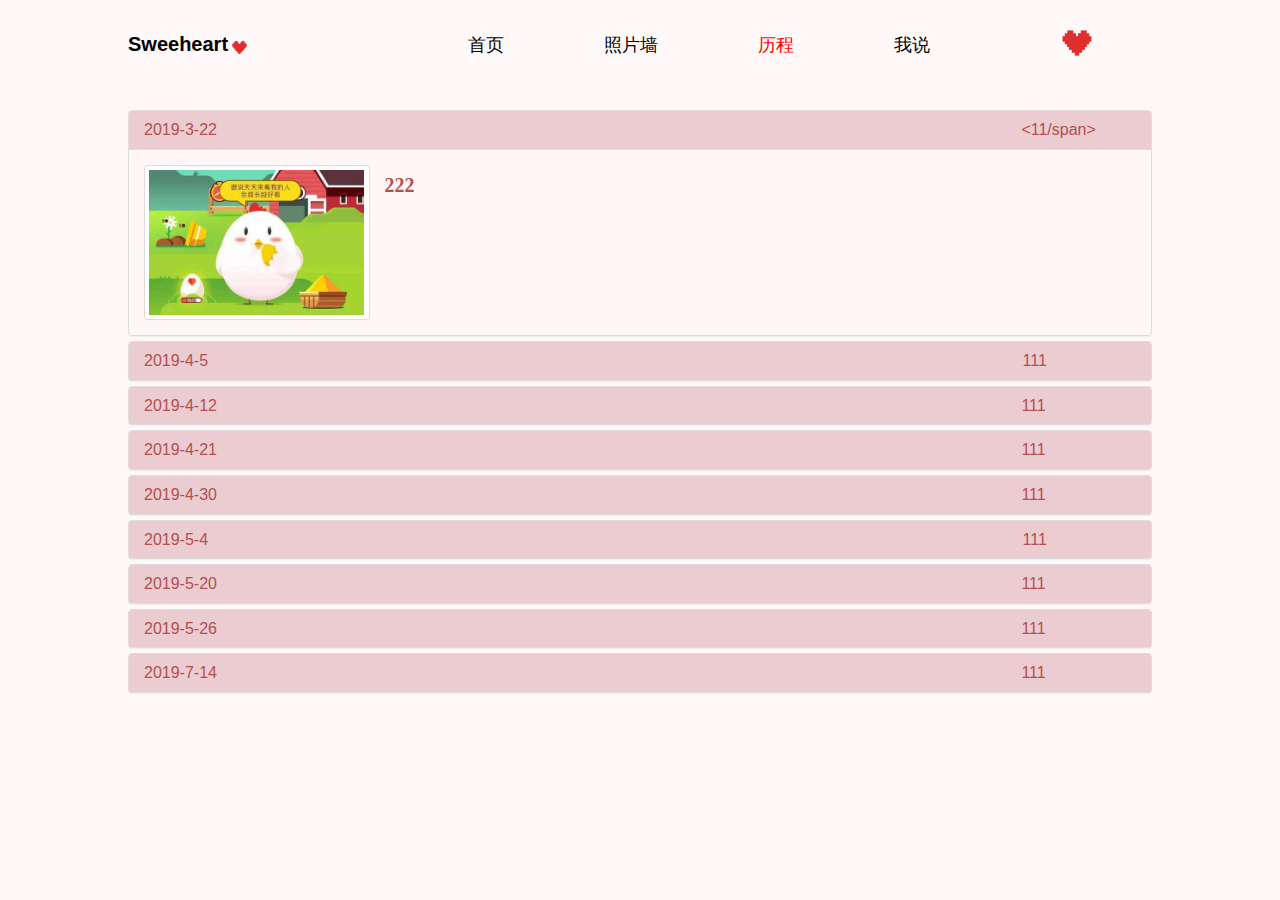
==== course.html @ c0e70c2b "resorce" ====
<!DOCTYPE html>
<html>
	<head>
		<meta charset="utf-8">
		<meta http-equiv="X-UA-Compatible" content="IE=edge">
		<meta name="viewport" content="width=device-width, initial-scale=1">
		<title>历程小屋</title>
		<link rel="icon" href="img/爱心.png" type="image/x-icon"/>
		<link href="css/bootstrap.min.css" rel="stylesheet">
		<script src="js/jquery-3.3.1.min.js"></script>
		<script src="js/bootstrap.min.js"></script>
		<script src="js/shubiaoaixin.js"></script>
		<link href="css/header.css" rel="stylesheet">
	</head>
	<style type="text/css">
		.thumbnail{
			margin-bottom: 0px;
		}
		.words{
			font-size: 20px;
			font-weight: 600;
			font-family: "宋体";
			color: #b44f4f;
			line-height:40px;
			max-width: 1150px;
		}
		.panel-default{
			width: 80%;
			margin: 0 auto;
		}
		.panel-body {
			background: #ffdada36;
			}
		.panel-default>.panel-heading {
			color: #b44f4f;
			background-color: #ebccd1;
			border-color: #ebccd1;
		}
	</style>
	<body>
			<div class="header">
			<a href="index.html"><div class="logo">
				<span style="font-size: 20px;font-weight: 550;">Sweeheart</span>
				<img src="img/爱心.png" width="15px">
			</div></a>
			<div class="header_right">
				<ul>
					<a href="index.html"><li>首页</li></a>
					<a href="photo.html"><li>照片墙</li></a>
					<a href="course.html"><li  style="color: red">历程</li></a>
					<a href="myheart.html"><li>我说</li></a>
				</ul>
			</div>
			<div style="float: right;margin-top:18px;margin-right: 60px;"><a href="js.html"><img src="img/爱心.png" width="30px"></div></a>
		</div>	
			<div class="panel-group" id="accordion" role="tablist" aria-multiselectable="true">
				  <div class="panel panel-default">
					<div class="panel-heading" role="tab" id="headingOne">
					  <h4 class="panel-title">
						<span role="button" data-toggle="collapse" data-parent="#accordion" href="#collapseOne" aria-expanded="true" aria-controls="collapseOne">
						  2019-3-22 <span style="margin-left: 800px;"><11/span>
						</span>
					  </h4>
					</div>
					<div id="collapseOne" class="panel-collapse collapse in" role="tabpanel" aria-labelledby="headingOne">
					  <div class="panel-body">
						<div class="row">
							<div class="col-xs-6 col-md-3">
								<p class="thumbnail">
									<img src="img/蚂蚁庄园.jpg">
								</p>
						    </div>
							<div class="words">222</div>
						</div>
					  </div>
					</div>
				  </div>	
				  <div class="panel panel-default">
					<div class="panel-heading" role="tab" id="headingTwo">
					  <h4 class="panel-title">
						<span role="button" data-toggle="collapse" data-parent="#accordion" href="#collapseTwo" aria-expanded="true" aria-controls="collapseTwo">
						  2019-4-5 <span style="margin-left: 810px;">111</span>
						</span>
					  </h4>
					</div>
					<div id="collapseTwo" class="panel-collapse collapse" role="tabpanel" aria-labelledby="headingTwo">
						<div class="panel-body">
							<div class="row">
								<div class="col-xs-6 col-md-3">
									<p class="thumbnail">
										<img src="img/牵手.jpg">
									</p>
							    </div>
								<div class="words" style="margin-left:325px;">
									222
								</div>
							</div>
						</div>
					</div>
				</div>
				  <div class="panel panel-default">
				  		<div class="panel-heading" role="tab" id="headingThree">
				  		  <h4 class="panel-title">
				  			<span role="button" data-toggle="collapse" data-parent="#accordion" href="#collapseThree" aria-expanded="true" aria-controls="collapseThree">
				  			  2019-4-12 <span style="margin-left: 800px;">111</span>
				  			</span>
				  		  </h4>
				  		</div>
				  		<div id="collapseThree" class="panel-collapse collapse" role="tabpanel" aria-labelledby="headingThree">
				  			<div class="panel-body">
				  				<div class="row">
				  					<div class="col-xs-6 col-md-3">
										<p class="thumbnail">
				  							<img src="img/照片07.jpg">
											</p>
				  				    </div>
				  					<div class="words">
				  						22
				  					</div>
				  				</div>
				  			</div>
				  		</div>
				  </div>
				  <div class="panel panel-default">
				  		<div class="panel-heading" role="tab" id="headingFour">
				  		  <h4 class="panel-title">
				  			<span role="button" data-toggle="collapse" data-parent="#accordion" href="#collapseFour" aria-expanded="true" aria-controls="collapseFour">
				  			  2019-4-21 <span style="margin-left: 800px;">111</span>
				  			</span>
				  		  </h4>
				  		</div>
				  		<div id="collapseFour" class="panel-collapse collapse" role="tabpanel" aria-labelledby="headingFour  ">
				  			<div class="panel-body">
				  				<div class="row">
				  					<div class="col-xs-6 col-md-3">
										<p class="thumbnail">
				  							<img src="img/照片22.jpg">
											</p>
				  				    </div>
				  					<div class="words">
				  						222
				  					</div>
				  				</div>
				  			</div>
				  		</div>
				  </div>
				  <div class="panel panel-default">
				  		<div class="panel-heading" role="tab" id="headingFive">
				  		  <h4 class="panel-title">
				  			<span role="button" data-toggle="collapse" data-parent="#accordion" href="#collapseFive" aria-expanded="true" aria-controls="collapseFive">
				  			  2019-4-30 <span style="margin-left: 800px;">111</span>
				  			</span>
				  		  </h4>
				  		</div>
				  		<div id="collapseFive" class="panel-collapse collapse" role="tabpanel" aria-labelledby="headingFive">
				  			<div class="panel-body">
				  				<div class="row">
				  					<div class="col-xs-6 col-md-3">
										<p class="thumbnail">
				  							<img src="img/照片10.jpg">
											</p>
				  				    </div>
				  					<div class="words">
				  						222
				  					</div>
				  				</div>
				  			</div>
				  		</div>
				  </div>
				  <div class="panel panel-default">
				  		<div class="panel-heading" role="tab" id="headingSix">
				  		  <h4 class="panel-title">
				  			<span role="button" data-toggle="collapse" data-parent="#accordion" href="#collapseSix" aria-expanded="true" aria-controls="collapseSix">
				  			  2019-5-4 <span style="margin-left: 810px;">111</span>
				  			</span>
				  		  </h4>
				  		</div>
				  		<div id="collapseSix" class="panel-collapse collapse" role="tabpanel" aria-labelledby="headingSix">
				  			<div class="panel-body">
				  				<div class="row">
				  					<div class="col-xs-6 col-md-3">
										<p class="thumbnail">
				  							<img src="img/照片31.jpg">
											</p>
				  				    </div>
				  					<div class="words">
				  						222
				  					</div>
				  				</div>
				  			</div>
				  		</div>
				  </div>
				  <div class="panel panel-default">
				  		<div class="panel-heading" role="tab" id="headingSeven">
				  		  <h4 class="panel-title">
				  			<span role="button" data-toggle="collapse" data-parent="#accordion" href="#collapseSeven" aria-expanded="true" aria-controls="collapseSeven">
				  			  2019-5-20 <span style="margin-left: 800px;">111</span>
				  			</span>
				  		  </h4>
				  		</div>
				  		<div id="collapseSeven" class="panel-collapse collapse" role="tabpanel" aria-labelledby="headingSeven">
				  			<div class="panel-body">
				  				<div class="row">
				  					<div class="col-xs-6 col-md-3">
										<p class="thumbnail">
				  							<img src="img/照片39.jpg">
											</p>
				  				    </div>
				  					<div class="words">
				  						222
				  					</div>
				  				</div>
				  			</div>
				  		</div>
				  </div>
				  <div class="panel panel-default">
					<div class="panel-heading" role="tab" id="headingEight">
					  <h4 class="panel-title">
						<span role="button" data-toggle="collapse" data-parent="#accordion" href="#collapseEight" aria-expanded="true" aria-controls="collapseEight">
						  2019-5-26 <span style="margin-left: 800px;">111</span>
						</span>
					  </h4>
					</div>
					<div id="collapseEight" class="panel-collapse collapse" role="tabpanel" aria-labelledby="headingEight">
						<div class="panel-body">
							<div class="row">
								<div class="col-xs-6 col-md-3">
									<p class="thumbnail">
										<img src="img/照片43.jpg">
										</p>
							    </div>
								<div class="words">
								222
								</div>
							</div>
						</div>
					</div>
			</div>
				  <div class="panel panel-default">
				  		<div class="panel-heading" role="tab" id="headingNinth">
				  		  <h4 class="panel-title">
				  			<span role="button" data-toggle="collapse" data-parent="#accordion" href="#collapseNinth" aria-expanded="true" aria-controls="collapseNinth">
				  			  2019-7-14 <span style="margin-left: 800px;">111</span>
				  			</span>
				  		  </h4>
				  		</div>
				  		<div id="collapseNinth" class="panel-collapse collapse" role="tabpanel" aria-labelledby="headingNinth">
				  			<div class="panel-body">
				  				<div class="row">
				  					<div class="col-xs-6 col-md-3">
										<p class="thumbnail">
				  							<img src="img/照片81.jpg">
											</p>
				  				    </div>
				  					<div class="words">
				  					222
				  					</div>
				  				</div>
				  			</div>
				  		</div>
				  </div>
			</div>
	</body>
</html>
---- css/header.css ----
body{
			margin: 0;
			padding: 0; 
			cursor:url('../img/aixin.ico'),auto;
			background:#ffe0e038;
		}
		.header{
			width: 80%;
			height: 100px;
			margin: 0 auto;
		}
		.header .logo{
			float: left;
			margin-top: 20px;
		}
		.header_right{
			margin-left: 200px;
		}
		.header_right ul li{
			float: left;
			list-style-type:none;
			font-size: 18px;
			font-family:"黑体";
			margin-left: 100px;
			margin-top: 23px;
		}
		a{
			color: black;
		}
		a:hover{
			text-decoration: none;
			color: chocolate;
		}
		.header_right a:hover{
			color: chocolate;
		}
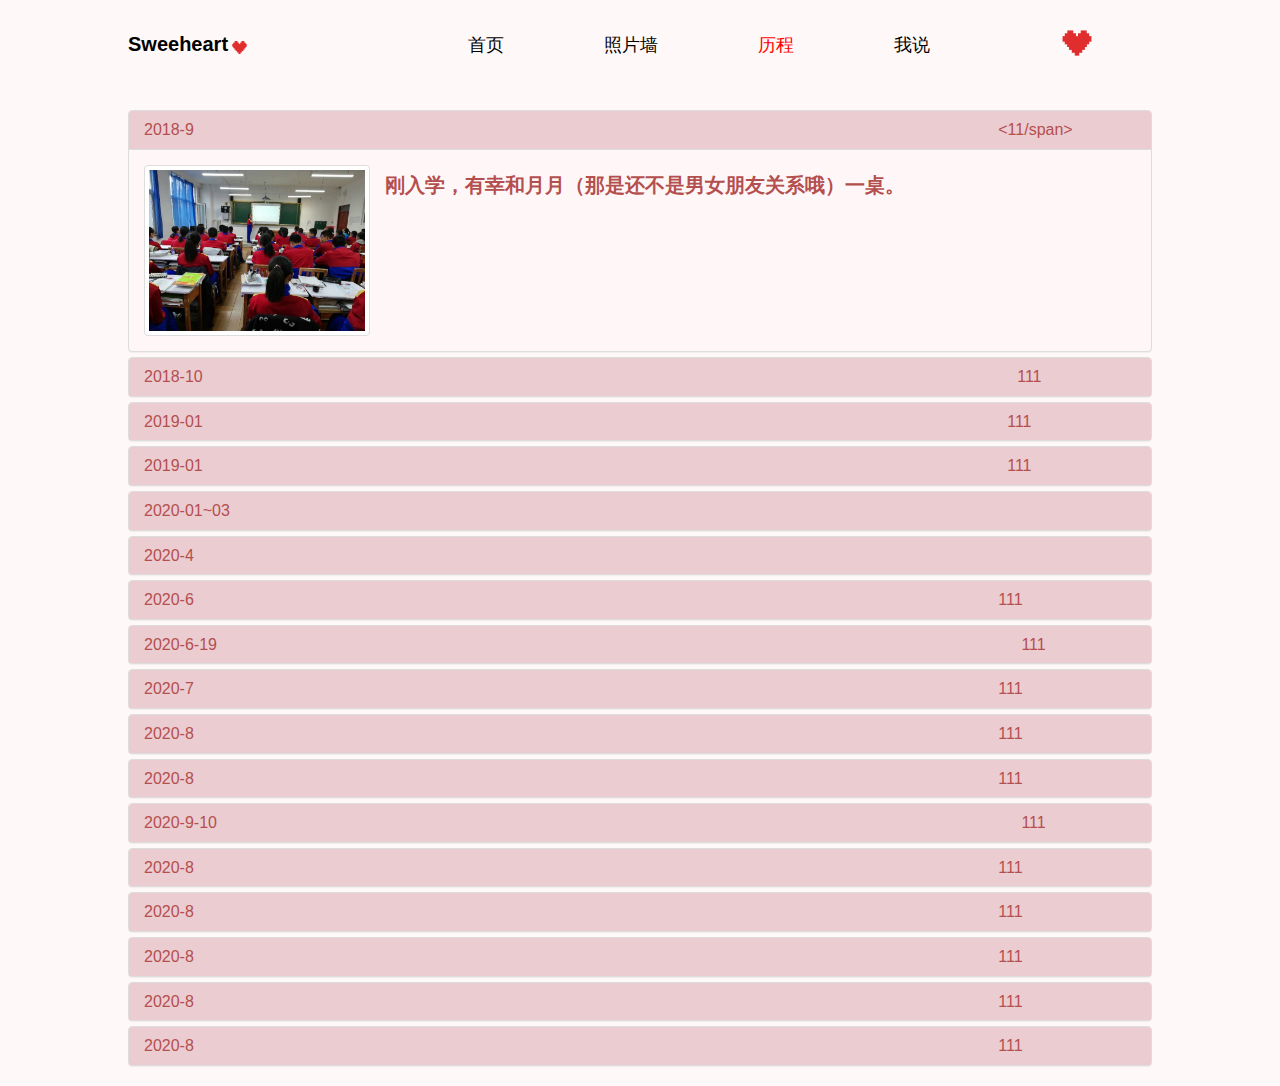
==== commit da9650be: "update" ====
--- a/course.html
+++ b/course.html
@@ -58,7 +58,7 @@
 					<div class="panel-heading" role="tab" id="headingOne">
 					  <h4 class="panel-title">
 						<span role="button" data-toggle="collapse" data-parent="#accordion" href="#collapseOne" aria-expanded="true" aria-controls="collapseOne">
-						  2019-3-22 <span style="margin-left: 800px;"><11/span>
+						  2018-9 <span style="margin-left: 800px;"><11/span>
 						</span>
 					  </h4>
 					</div>
@@ -67,10 +67,10 @@
 						<div class="row">
 							<div class="col-xs-6 col-md-3">
 								<p class="thumbnail">
-									<img src="img/蚂蚁庄园.jpg">
+									<img src="img/高一一桌1.jpg">
 								</p>
 						    </div>
-							<div class="words">222</div>
+							<div class="words">刚入学，有幸和月月（那是还不是男女朋友关系哦）一桌。</div>
 						</div>
 					  </div>
 					</div>
@@ -79,7 +79,7 @@
 					<div class="panel-heading" role="tab" id="headingTwo">
 					  <h4 class="panel-title">
 						<span role="button" data-toggle="collapse" data-parent="#accordion" href="#collapseTwo" aria-expanded="true" aria-controls="collapseTwo">
-						  2019-4-5 <span style="margin-left: 810px;">111</span>
+						  2018-10 <span style="margin-left: 810px;">111</span>
 						</span>
 					  </h4>
 					</div>
@@ -88,11 +88,11 @@
 							<div class="row">
 								<div class="col-xs-6 col-md-3">
 									<p class="thumbnail">
-										<img src="img/牵手.jpg">
+										<img src="img/高一一桌2.jpg">
 									</p>
 							    </div>
 								<div class="words" style="margin-left:325px;">
-									222
+									那时候我们还是一个大组，每天上课都会回头讨论问题，嘿嘿，真的很strange呢，那个时候一点都没有歪心思的。
 								</div>
 							</div>
 						</div>
@@ -102,7 +102,7 @@
 				  		<div class="panel-heading" role="tab" id="headingThree">
 				  		  <h4 class="panel-title">
 				  			<span role="button" data-toggle="collapse" data-parent="#accordion" href="#collapseThree" aria-expanded="true" aria-controls="collapseThree">
-				  			  2019-4-12 <span style="margin-left: 800px;">111</span>
+				  			  2019-01 <span style="margin-left: 800px;">111</span>
 				  			</span>
 				  		  </h4>
 				  		</div>
@@ -111,11 +111,11 @@
 				  				<div class="row">
 				  					<div class="col-xs-6 col-md-3">
 										<p class="thumbnail">
-				  							<img src="img/照片07.jpg">
+				  							<img src="img/联欢晚会1.jpg">
 											</p>
 				  				    </div>
 				  					<div class="words">
-				  						22
+				  						马上就到高二了，高中的第一次联欢晚会呢。
 				  					</div>
 				  				</div>
 				  			</div>
@@ -125,7 +125,7 @@
 				  		<div class="panel-heading" role="tab" id="headingFour">
 				  		  <h4 class="panel-title">
 				  			<span role="button" data-toggle="collapse" data-parent="#accordion" href="#collapseFour" aria-expanded="true" aria-controls="collapseFour">
-				  			  2019-4-21 <span style="margin-left: 800px;">111</span>
+				  			  2019-01 <span style="margin-left: 800px;">111</span>
 				  			</span>
 				  		  </h4>
 				  		</div>
@@ -134,11 +134,11 @@
 				  				<div class="row">
 				  					<div class="col-xs-6 col-md-3">
 										<p class="thumbnail">
-				  							<img src="img/照片22.jpg">
+				  							<img src="img/第一次合作出课本剧.jpg">
 											</p>
 				  				    </div>
 				  					<div class="words">
-				  						222
+				  						第一次和月月合作出课本剧，李鸿章赴日马关，春帆楼谈判，我在剧中饰演月（饰伊藤博文）的助手（陆奥宗光），竟然被说是像汉奸，哼，不开心（但是，和月月一起表演，还是很开心的嘛）
 				  					</div>
 				  				</div>
 				  			</div>
@@ -148,117 +148,325 @@
 				  		<div class="panel-heading" role="tab" id="headingFive">
 				  		  <h4 class="panel-title">
 				  			<span role="button" data-toggle="collapse" data-parent="#accordion" href="#collapseFive" aria-expanded="true" aria-controls="collapseFive">
-				  			  2019-4-30 <span style="margin-left: 800px;">111</span>
+				  			  2020-01~03 <span style="margin-left: 800px;"></span>
 				  			</span>
 				  		  </h4>
 				  		</div>
 				  		<div id="collapseFive" class="panel-collapse collapse" role="tabpanel" aria-labelledby="headingFive">
+				  			<div class="panel-body">
+				  				<div class="row">
+				  					
+				  					<div class="words">
+										Tj1——noip结束，成绩出炉（烂死）一度想过颓废放弃<br>Moon——疫情来临，无法集训，在家生活压抑，以及，同学，等等<br>Tj1——偶然的机会，和月月开玩笑,不知道月月对我有没有感觉呢。（春心萌动ing）<br>Moon——不知道在想什么，很烦他，并不想做他的npy，对他没有感觉<br>Tj1——当时还是及其不正经，每晚会和月月聊到很晚，也知道月月，其实并不开心，尽量每天哄哄月月<br>Moon——生活无趣，没什么希望了吧<br>Tj1——她，为啥对我一点都不感冒呢<br>——是我哪里做的不好么，emmmm，会每天更对她温柔哒。<br>——哎，网课自己，为什么，学的这么烂什么都学不会，好烦好烦，月月总不理我嘛
+				  					</div>
+				  				</div>
+				  			</div>
+				  		</div>
+				  </div>
+				  <div class="panel panel-default">
+				  		<div class="panel-heading" role="tab" id="headingSix">
+				  		  <h4 class="panel-title">
+				  			<span role="button" data-toggle="collapse" data-parent="#accordion" href="#collapseSix" aria-expanded="true" aria-controls="collapseSix">
+				  			  2020-4 <span style="margin-left: 810px;"></span>
+				  			</span>
+				  		  </h4>
+				  		</div>
+				  		<div id="collapseSix" class="panel-collapse collapse" role="tabpanel" aria-labelledby="headingSix">
+				  			<div class="panel-body">
+				  				<div class="row">
+				  					
+				  					<div class="words">
+				  						哎。突然意识到，原来，我，真的并不是月月的npy诶，也没，正式确定过关系吧，也是，那，以后，还是不打扰了。我就，安静的，在她旁边保护她吧。
+				  					</div>
+				  				</div>
+				  			</div>
+				  		</div>
+				  </div>
+				  <div class="panel panel-default">
+				  		<div class="panel-heading" role="tab" id="headingSeven">
+				  		  <h4 class="panel-title">
+				  			<span role="button" data-toggle="collapse" data-parent="#accordion" href="#collapseSeven" aria-expanded="true" aria-controls="collapseSeven">
+				  			  2020-6 <span style="margin-left: 800px;">111</span>
+				  			</span>
+				  		  </h4>
+				  		</div>
+				  		<div id="collapseSeven" class="panel-collapse collapse" role="tabpanel" aria-labelledby="headingSeven">
+				  			<div class="panel-body">
+				  				<div class="row">
+				  					
+				  					<div class="words">
+				  						大概，一起，出去过一次吧，这个时候，并不是很愉快，（因为我zz行为，惹月月不开心了），第一次，和月月出去玩，虽然，只是去高考考场旁边溜达，去公园找月月，然后月月捂得严严实实，我还是认出来啦，在杏林湖桥上。下雨啦，去月的楼道里躲雨（又惹月不开心了），没有伞，月月非常贴心，下楼送伞（然而，我，又zz的打了车，但是月月想走回家）
+				  					</div>
+				  				</div>
+				  			</div>
+				  		</div>
+				  </div>
+				  <div class="panel panel-default">
+					<div class="panel-heading" role="tab" id="headingEight">
+					  <h4 class="panel-title">
+						<span role="button" data-toggle="collapse" data-parent="#accordion" href="#collapseEight" aria-expanded="true" aria-controls="collapseEight">
+						  2020-6-19 <span style="margin-left: 800px;">111</span>
+						</span>
+					  </h4>
+					</div>
+					<div id="collapseEight" class="panel-collapse collapse" role="tabpanel" aria-labelledby="headingEight">
+						<div class="panel-body">
+							<div class="row">
+								<div class="col-xs-6 col-md-3">
+									<p class="thumbnail">
+										<img src="img/我的省选.jpg">
+										</p>
+							    </div>
+								<div class="words">
+								哎，省选果然是白给了，一周的集训太快就过去，还没来得及学自己没学会的知识点，网络流（最大流，费用流，上下界，有无汇源），KD—tree，自动机，各种数据结构和算法.etc
+								我，回去之后，确实很伤心，但是，不知道，大概是为了哄我吧，月应该，是在这个时候答应做我女朋友的吧，记得，有一天自习，聊了很久，4个多小时的交流，我知道月想要什么，我会给，一定。所以，并不知道，月月是否是真的，决定，把自己的一生交给我（我，以后只会爱月一个人了，请放心），还是，怕我太伤心么。
+								</div>
+							</div>
+						</div>
+					</div>
+			</div>
+				  <div class="panel panel-default">
+				  		<div class="panel-heading" role="tab" id="headingNinth">
+				  		  <h4 class="panel-title">
+				  			<span role="button" data-toggle="collapse" data-parent="#accordion" href="#collapseNinth" aria-expanded="true" aria-controls="collapseNinth">
+				  			  2020-7 <span style="margin-left: 800px;">111</span>
+				  			</span>
+				  		  </h4>
+				  		</div>
+				  		<div id="collapseNinth" class="panel-collapse collapse" role="tabpanel" aria-labelledby="headingNinth">
 				  			<div class="panel-body">
 				  				<div class="row">
 				  					<div class="col-xs-6 col-md-3">
 										<p class="thumbnail">
-				  							<img src="img/照片10.jpg">
+				  							<img src="img/生物竞赛.jpg">
 											</p>
 				  				    </div>
 				  					<div class="words">
-				  						222
-				  					</div>
-				  				</div>
-				  			</div>
-				  		</div>
-				  </div>
-				  <div class="panel panel-default">
-				  		<div class="panel-heading" role="tab" id="headingSix">
-				  		  <h4 class="panel-title">
-				  			<span role="button" data-toggle="collapse" data-parent="#accordion" href="#collapseSix" aria-expanded="true" aria-controls="collapseSix">
-				  			  2019-5-4 <span style="margin-left: 810px;">111</span>
-				  			</span>
-				  		  </h4>
-				  		</div>
-				  		<div id="collapseSix" class="panel-collapse collapse" role="tabpanel" aria-labelledby="headingSix">
-				  			<div class="panel-body">
-				  				<div class="row">
-				  					<div class="col-xs-6 col-md-3">
-										<p class="thumbnail">
-				  							<img src="img/照片31.jpg">
-											</p>
-				  				    </div>
-				  					<div class="words">
-				  						222
-				  					</div>
-				  				</div>
-				  			</div>
-				  		</div>
-				  </div>
-				  <div class="panel panel-default">
-				  		<div class="panel-heading" role="tab" id="headingSeven">
-				  		  <h4 class="panel-title">
-				  			<span role="button" data-toggle="collapse" data-parent="#accordion" href="#collapseSeven" aria-expanded="true" aria-controls="collapseSeven">
-				  			  2019-5-20 <span style="margin-left: 800px;">111</span>
-				  			</span>
-				  		  </h4>
-				  		</div>
-				  		<div id="collapseSeven" class="panel-collapse collapse" role="tabpanel" aria-labelledby="headingSeven">
-				  			<div class="panel-body">
-				  				<div class="row">
-				  					<div class="col-xs-6 col-md-3">
-										<p class="thumbnail">
-				  							<img src="img/照片39.jpg">
-											</p>
-				  				    </div>
-				  					<div class="words">
-				  						222
-				  					</div>
-				  				</div>
-				  			</div>
-				  		</div>
-				  </div>
-				  <div class="panel panel-default">
-					<div class="panel-heading" role="tab" id="headingEight">
-					  <h4 class="panel-title">
-						<span role="button" data-toggle="collapse" data-parent="#accordion" href="#collapseEight" aria-expanded="true" aria-controls="collapseEight">
-						  2019-5-26 <span style="margin-left: 800px;">111</span>
-						</span>
-					  </h4>
-					</div>
-					<div id="collapseEight" class="panel-collapse collapse" role="tabpanel" aria-labelledby="headingEight">
-						<div class="panel-body">
-							<div class="row">
-								<div class="col-xs-6 col-md-3">
-									<p class="thumbnail">
-										<img src="img/照片43.jpg">
-										</p>
-							    </div>
-								<div class="words">
-								222
-								</div>
-							</div>
-						</div>
-					</div>
-			</div>
-				  <div class="panel panel-default">
-				  		<div class="panel-heading" role="tab" id="headingNinth">
-				  		  <h4 class="panel-title">
-				  			<span role="button" data-toggle="collapse" data-parent="#accordion" href="#collapseNinth" aria-expanded="true" aria-controls="collapseNinth">
-				  			  2019-7-14 <span style="margin-left: 800px;">111</span>
-				  			</span>
-				  		  </h4>
-				  		</div>
-				  		<div id="collapseNinth" class="panel-collapse collapse" role="tabpanel" aria-labelledby="headingNinth">
-				  			<div class="panel-body">
-				  				<div class="row">
-				  					<div class="col-xs-6 col-md-3">
-										<p class="thumbnail">
-				  							<img src="img/照片81.jpg">
-											</p>
-				  				    </div>
-				  					<div class="words">
-				  					222
-				  					</div>
-				  				</div>
-				  			</div>
-				  		</div>
-				  </div>
+				  					不知，是天意，还是我（们）的运气，生物竞赛非竞赛生名额只有两人，我们两个全部入选，开始了漫长又有趣的备战。每天都会抓紧写完作业，看完质心知识点小视频，汇报学习情况，做每年的模拟真题。期间，我还因为，有几天没看真题而有一天文化课全都翘课来补之前落下的真题（如期交付）
+									<br>
+									然后，关于订房间（我一直想开一个房间，但是月月不让），关于行动路线，关于做什么，都规划好啦。第一次和月月一起外出呢。
+				  					<br>
+									然后，一起去了车站，火车上一起看题，下车后分别了同行的lmz，只有我们两个人啦，连做公交都是幸福的，（防止新冠，不得不把座位消毒），下车之后，一起去看考点，（哼，途中，月月一直不脱外套。有啥的嘛，我是月的男人，看就看了呗（但是后来知道了reason),我想帮月月拿书包都被拒绝了，好心疼，后背都湿透了嘛，哼），回去的时候，开房间我把两个人的钱都付了，并没意识到这种zz行为，会对月月以后造成影响。
+									<br>
+									然后，一起学习到饭点，非常开心，出去觅食，最终，选定了道边的，煎饼果子烤冷面，惊人的发现月月食量竟然这么少，我又加了一碗炒饭，旁边的大爷看着我们，嘿嘿，真的很幸福呢，可以，和月月有一次旁边没有家长老师朋友等所有认识我们的人，可以，肆无忌惮的开玩笑说话交流，甚至打情骂俏（显然月并不想这么做），回去时，买了酸奶（但是事实证明纯属好多余，月吃完饭就不喝酸奶了，撑死我了），回去之后，开始一起学习，生化的部分，先看了光合磷酸化氧化磷酸化，弄懂了自己一直以来，都不会的三羧酸循环，看了及其优美的动态演示视频，然后，（很热很热很热啊啊，但是，不能脱衣服。对月月不尊重的），要到睡觉的时间了。
+									<br>
+									这，大概是我最大的错误吧。我，本来打算，和月月躺在床上说说话，然后，开玩笑说：我今晚留在这吧。等月月羞涩的拒绝（或者接受）我就出去，这一天，还是很好的。然而，门外有一个并不消停的zz，不停地敲每一个门，和另一个人视频通话很吵，我守在月的门前，堵了门，我会保护好月月的。
+									<br>
+									然而，我，并没有想，其实月月已经，对于我刚刚把月月按在床上的行为，很反感很生气，我还在那里。那个人终于走了。晚安。
+									<br>
+									第二天早，我，可能是对月昨天，的抗拒，有些不开心么，早上去开门的时候，在门后埋伏，打算抱抱月月，或者给个惊喜，但是，其实，月月应该很反感我这样子吧。
+									<br>
+									虽然记好了到场时间，但是，月月身份证忘记带了，我回去取，（打电话问可以翻书包的时候，故意叫了声媳妇，没有拒绝（或者没听见），有些开心），等取到身份证的时候，有些累，就，可能表现的，让月担心了，影响了月的状态，导致，生物竞赛没有发挥好。我自己在答题的时候，也很困有些题根本都没有答。哎，不知道月月原谅我没有。
+									<br>
+									出来之后，月真的很不开心，回去也没敢惹月月。然后，回去收拾东西，吃午饭，收拾的时候，我，有些，没控制住自己，随便找了个借口，把月月按在了床上，并且，不顾月的挣扎，对月做了羞羞的事情，（我以为，月会害羞一下，然后我就会表明我不会那么做的，结果，月，非常失望，我都能看见眼睛里没有了光，说既然已经发生了，就。。。）这，是我，自在一起以来，最大最大的错误，我，亲手伤害了我最爱的人，辜负了对我的信任，导致，很长时间，月都很伤心吧。
+									<br>
+									吃饭，但是很自责，吃不进去，月月也没吃多少，还在生我气吧，并没太累，只是对自己很失望。一直，到上车，我偷偷看见月月火车上，写下的话，那个月，要出来了么。
+									<br>
+									不知道，大概是我做错了吧。让月月非常不开心，回去都无精打采的，也，要开学了。没办法太自由。是我不好，没能让月月，期待的，美好的出游学习的2天过好。
+									</div>
+				  				</div>
+				  			</div>
+				  		</div>
+				  </div>
+				<div class="panel panel-default">
+					<div class="panel-heading" role="tab" id="headingTen">
+					  <h4 class="panel-title">
+						<span role="button" data-toggle="collapse" data-parent="#accordion" href="#collapseTen" aria-expanded="true" aria-controls="collapseTen">
+						  2020-8 <span style="margin-left: 800px;">111</span>
+						</span>
+					  </h4>
+					</div>
+					<div id="collapseTen" class="panel-collapse collapse" role="tabpanel" aria-labelledby="headingTen">
+						<div class="panel-body">
+							<div class="row">
+								<div class="col-xs-6 col-md-3">
+									<p class="thumbnail">
+										<img src="img/到新班1.jpg">
+										</p>
+							    </div>
+								<div class="words">
+								虽然，说是要按照成绩分班很烦人，但是，不得不考试考好，再加上我刚刚夏令营，并不是很有信心，结果还好。月也很棒的，我们，都进去了新成立的27班，当然，这也意味着，会有更多的烦心事发生了。
+								我会陪月一起。
+								</div>
+							</div>
+						</div>
+					</div>
+				</div>
+				
+				<div class="panel panel-default">
+					<div class="panel-heading" role="tab" id="headingEleven">
+					  <h4 class="panel-title">
+						<span role="button" data-toggle="collapse" data-parent="#accordion" href="#collapseEleven" aria-expanded="true" aria-controls="collapseEleven">
+						  2020-8 <span style="margin-left: 800px;">111</span>
+						</span>
+					  </h4>
+					</div>
+					<div id="collapseEleven" class="panel-collapse collapse" role="tabpanel" aria-labelledby="headingEleven">
+						<div class="panel-body">
+							<div class="row">
+								<div class="col-xs-6 col-md-3">
+									<p class="thumbnail">
+										<img src="img/集训.jpg">
+										</p>
+							    </div>
+								<div class="words">
+								终于，要开始为期20d的幸福+充实+愉快+充满挑战的集训啦，我主攻数学，月月数学化学都要学，我后来，数学平面几何复习完，每天都回去月的房间学化学，一开始平几的复习真的很慢，知识点都忘了，重新推导+做题很慢，大概一个上午能弄一个知识点吧，每个知识点都写了总结，一本平几竞赛手册come out了。每天晚上都和月一起做模拟题。但是都很难，可能需要交流好久才能解决。但是还是有不会的题，只能去问学长学姐了。接触化学，真的发现，好有趣，很微观的东西，描述的也很清晰。然后会一起做操，会一起接水，会被同伴误认为是情侣，觉得自己是灯泡而不舒服。
+								我们的思维大概都得到了质的飞跃，月也有很多时间可以学自己喜欢的化学。真的很幸福。
+								</div>
+							</div>
+						</div>
+					</div>
+				</div>
+				<div class="panel panel-default">
+					<div class="panel-heading" role="tab" id="headingTwelve">
+					  <h4 class="panel-title">
+						<span role="button" data-toggle="collapse" data-parent="#accordion" href="#collapseTwelve" aria-expanded="true" aria-controls="collapseTwelve">
+						  2020-9-10 <span style="margin-left: 800px;">111</span>
+						</span>
+					  </h4>
+					</div>
+					<div id="collapseTwelve" class="panel-collapse collapse" role="tabpanel" aria-labelledby="headingTwelve">
+						<div class="panel-body">
+							<div class="row">
+								<div class="col-xs-6 col-md-3">
+									<p class="thumbnail">
+										<img src="img/集训结束.jpg">
+										</p>
+							    </div>
+								<div class="words">
+								哎。美好的时光总是那么短暂，愉快充实。。。 的集训，终究，还是结束了啊。我们一起奋斗过，努力过。最终无论成绩如何，都不后悔，也，无论什么原因，成绩已经不重要了。
+								<br>
+								brief：去车站，第一个看到月月冲我挥手，如沐春风，我觉得，这一天，一定会很幸福，上车，虽然不是坐一起，但是灯泡发现了异常，委婉的和我换座位。虽然，车很快，但是，我的心很慢，享受和月月在一起的每一秒，真的很美，月复习着，我看着月。
+								<br>
+								下车后，tsl带我们坐公交，去酒店的时候，本来计划好订单人间，被lgh奇葩的理由弄泡汤了，没法一起学习了。哎，可惜可惜。去吃饭的时候，月并不想吃什么，我，也知道月大概晚上不会吃饭，匆匆吃完，回去买了酸奶。（好像，并没有和月月说过吧，我，手机没电，跑回去，还特意擦了头上的汗不让月月担心。）因为自己没穿外裤被别人禁止月月进来？这是什么奇葩理由，好吧。
+								<br>
+								第二天，一切大概是顺利吧，吃完饭去考点，自己体温过高，需要擦酒精。月感觉还好，并没有大考前的紧张，大概，不在乎成绩了吧。也很好的，已经，享受了过程了，结果就，不那么重要了。
+								<br>大概，考的不是很好么。感觉不是很开心的。那，暂且，好好复习数学啦。cza母亲带队去酒店，一路上找路花很多时间，月本来，可以自己定一个房间（后来也是），我本来也可以，但是lgh再次。去吃饭。吃的不是很开心，因为不得不听他们的想法， 我只想早点吃完回去学习，月也是吧，而且，根本不够吃，月月最后都没吃到好多好吃的。
+								</div>
+							</div>
+						</div>
+					</div>
+				</div>
+				<div class="panel panel-default">
+					<div class="panel-heading" role="tab" id="headingTen">
+					  <h4 class="panel-title">
+						<span role="button" data-toggle="collapse" data-parent="#accordion" href="#collapseTen" aria-expanded="true" aria-controls="collapseTen">
+						  2020-8 <span style="margin-left: 800px;">111</span>
+						</span>
+					  </h4>
+					</div>
+					<div id="collapseTen" class="panel-collapse collapse" role="tabpanel" aria-labelledby="headingTen">
+						<div class="panel-body">
+							<div class="row">
+								<div class="col-xs-6 col-md-3">
+									<p class="thumbnail">
+										<img src="img/到新班1.jpg">
+										</p>
+							    </div>
+								<div class="words">
+								虽然，说是要按照成绩分班很烦人，但是，不得不考试考好，再加上我刚刚夏令营，并不是很有信心，结果还好。月也很棒的，我们，都进去了新成立的27班，当然，这也意味着，会有更多的烦心事发生了。
+								我会陪月一起。
+								</div>
+							</div>
+						</div>
+					</div>
+				</div>
+				<div class="panel panel-default">
+					<div class="panel-heading" role="tab" id="headingTen">
+					  <h4 class="panel-title">
+						<span role="button" data-toggle="collapse" data-parent="#accordion" href="#collapseTen" aria-expanded="true" aria-controls="collapseTen">
+						  2020-8 <span style="margin-left: 800px;">111</span>
+						</span>
+					  </h4>
+					</div>
+					<div id="collapseTen" class="panel-collapse collapse" role="tabpanel" aria-labelledby="headingTen">
+						<div class="panel-body">
+							<div class="row">
+								<div class="col-xs-6 col-md-3">
+									<p class="thumbnail">
+										<img src="img/到新班1.jpg">
+										</p>
+							    </div>
+								<div class="words">
+								虽然，说是要按照成绩分班很烦人，但是，不得不考试考好，再加上我刚刚夏令营，并不是很有信心，结果还好。月也很棒的，我们，都进去了新成立的27班，当然，这也意味着，会有更多的烦心事发生了。
+								我会陪月一起。
+								</div>
+							</div>
+						</div>
+					</div>
+				</div>
+				<div class="panel panel-default">
+					<div class="panel-heading" role="tab" id="headingTen">
+					  <h4 class="panel-title">
+						<span role="button" data-toggle="collapse" data-parent="#accordion" href="#collapseTen" aria-expanded="true" aria-controls="collapseTen">
+						  2020-8 <span style="margin-left: 800px;">111</span>
+						</span>
+					  </h4>
+					</div>
+					<div id="collapseTen" class="panel-collapse collapse" role="tabpanel" aria-labelledby="headingTen">
+						<div class="panel-body">
+							<div class="row">
+								<div class="col-xs-6 col-md-3">
+									<p class="thumbnail">
+										<img src="img/到新班1.jpg">
+										</p>
+							    </div>
+								<div class="words">
+								虽然，说是要按照成绩分班很烦人，但是，不得不考试考好，再加上我刚刚夏令营，并不是很有信心，结果还好。月也很棒的，我们，都进去了新成立的27班，当然，这也意味着，会有更多的烦心事发生了。
+								我会陪月一起。
+								</div>
+							</div>
+						</div>
+					</div>
+				</div>
+				<div class="panel panel-default">
+					<div class="panel-heading" role="tab" id="headingTen">
+					  <h4 class="panel-title">
+						<span role="button" data-toggle="collapse" data-parent="#accordion" href="#collapseTen" aria-expanded="true" aria-controls="collapseTen">
+						  2020-8 <span style="margin-left: 800px;">111</span>
+						</span>
+					  </h4>
+					</div>
+					<div id="collapseTen" class="panel-collapse collapse" role="tabpanel" aria-labelledby="headingTen">
+						<div class="panel-body">
+							<div class="row">
+								<div class="col-xs-6 col-md-3">
+									<p class="thumbnail">
+										<img src="img/到新班1.jpg">
+										</p>
+							    </div>
+								<div class="words">
+								虽然，说是要按照成绩分班很烦人，但是，不得不考试考好，再加上我刚刚夏令营，并不是很有信心，结果还好。月也很棒的，我们，都进去了新成立的27班，当然，这也意味着，会有更多的烦心事发生了。
+								我会陪月一起。
+								</div>
+							</div>
+						</div>
+					</div>
+				</div>
+				<div class="panel panel-default">
+					<div class="panel-heading" role="tab" id="headingTen">
+					  <h4 class="panel-title">
+						<span role="button" data-toggle="collapse" data-parent="#accordion" href="#collapseTen" aria-expanded="true" aria-controls="collapseTen">
+						  2020-8 <span style="margin-left: 800px;">111</span>
+						</span>
+					  </h4>
+					</div>
+					<div id="collapseTen" class="panel-collapse collapse" role="tabpanel" aria-labelledby="headingTen">
+						<div class="panel-body">
+							<div class="row">
+								<div class="col-xs-6 col-md-3">
+									<p class="thumbnail">
+										<img src="img/到新班1.jpg">
+										</p>
+							    </div>
+								<div class="words">
+								虽然，说是要按照成绩分班很烦人，但是，不得不考试考好，再加上我刚刚夏令营，并不是很有信心，结果还好。月也很棒的，我们，都进去了新成立的27班，当然，这也意味着，会有更多的烦心事发生了。
+								我会陪月一起。
+								</div>
+							</div>
+						</div>
+					</div>
+				</div>
 			</div>
 	</body>
 </html>
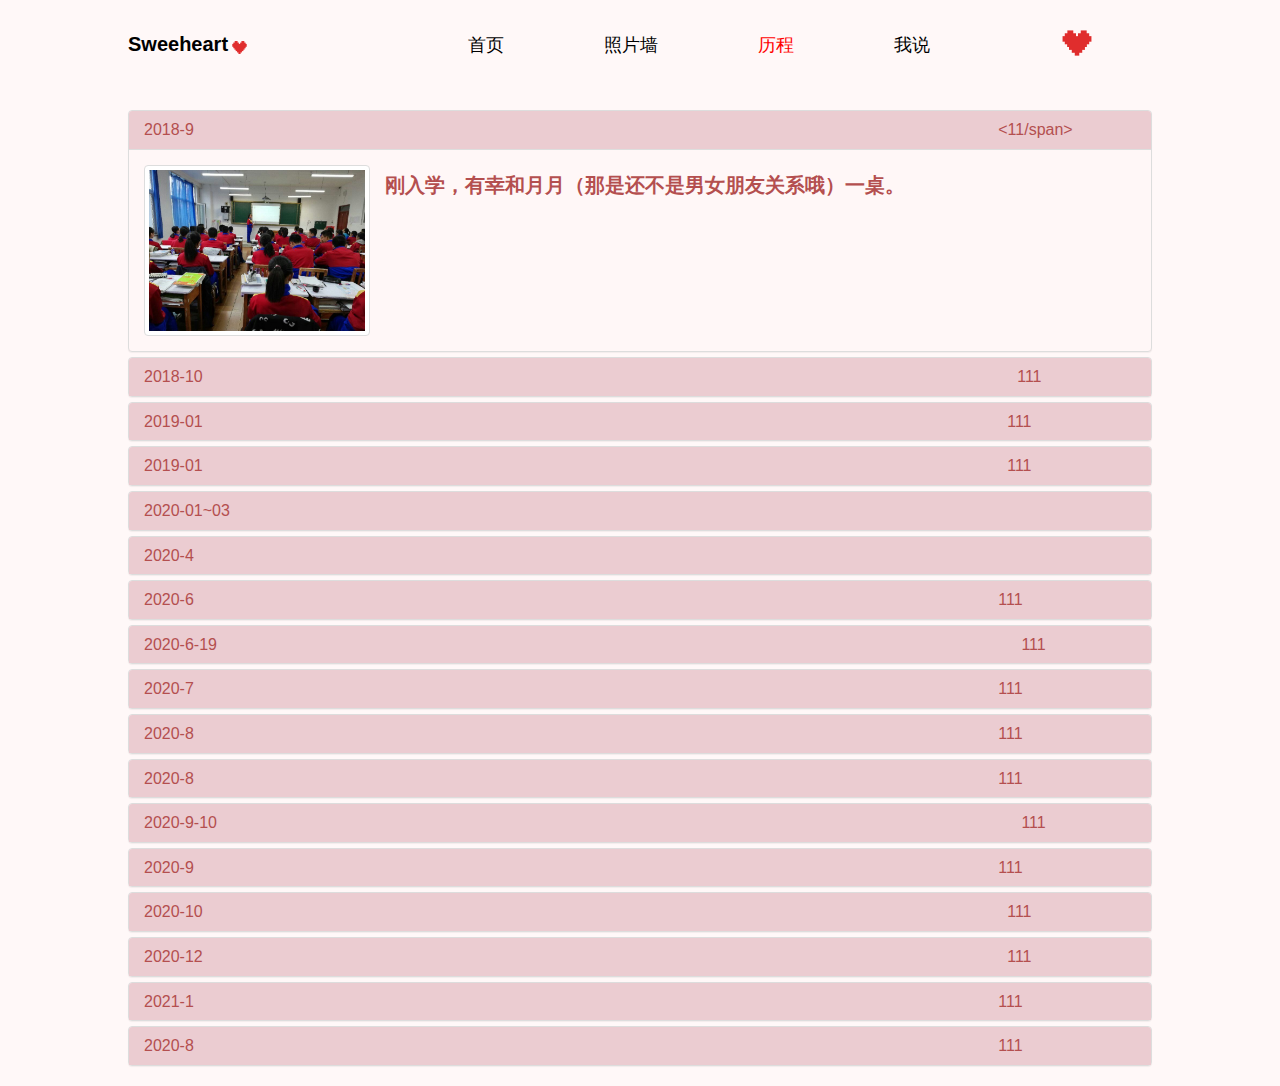
==== commit 8ea437a9: "update" ====
--- a/course.html
+++ b/course.html
@@ -341,104 +341,100 @@
 								下车后，tsl带我们坐公交，去酒店的时候，本来计划好订单人间，被lgh奇葩的理由弄泡汤了，没法一起学习了。哎，可惜可惜。去吃饭的时候，月并不想吃什么，我，也知道月大概晚上不会吃饭，匆匆吃完，回去买了酸奶。（好像，并没有和月月说过吧，我，手机没电，跑回去，还特意擦了头上的汗不让月月担心。）因为自己没穿外裤被别人禁止月月进来？这是什么奇葩理由，好吧。
 								<br>
 								第二天，一切大概是顺利吧，吃完饭去考点，自己体温过高，需要擦酒精。月感觉还好，并没有大考前的紧张，大概，不在乎成绩了吧。也很好的，已经，享受了过程了，结果就，不那么重要了。
-								<br>大概，考的不是很好么。感觉不是很开心的。那，暂且，好好复习数学啦。cza母亲带队去酒店，一路上找路花很多时间，月本来，可以自己定一个房间（后来也是），我本来也可以，但是lgh再次。去吃饭。吃的不是很开心，因为不得不听他们的想法， 我只想早点吃完回去学习，月也是吧，而且，根本不够吃，月月最后都没吃到好多好吃的。
-								</div>
-							</div>
-						</div>
-					</div>
-				</div>
-				<div class="panel panel-default">
-					<div class="panel-heading" role="tab" id="headingTen">
-					  <h4 class="panel-title">
-						<span role="button" data-toggle="collapse" data-parent="#accordion" href="#collapseTen" aria-expanded="true" aria-controls="collapseTen">
-						  2020-8 <span style="margin-left: 800px;">111</span>
-						</span>
-					  </h4>
-					</div>
-					<div id="collapseTen" class="panel-collapse collapse" role="tabpanel" aria-labelledby="headingTen">
-						<div class="panel-body">
-							<div class="row">
-								<div class="col-xs-6 col-md-3">
-									<p class="thumbnail">
-										<img src="img/到新班1.jpg">
-										</p>
-							    </div>
-								<div class="words">
-								虽然，说是要按照成绩分班很烦人，但是，不得不考试考好，再加上我刚刚夏令营，并不是很有信心，结果还好。月也很棒的，我们，都进去了新成立的27班，当然，这也意味着，会有更多的烦心事发生了。
-								我会陪月一起。
-								</div>
-							</div>
-						</div>
-					</div>
-				</div>
-				<div class="panel panel-default">
-					<div class="panel-heading" role="tab" id="headingTen">
-					  <h4 class="panel-title">
-						<span role="button" data-toggle="collapse" data-parent="#accordion" href="#collapseTen" aria-expanded="true" aria-controls="collapseTen">
-						  2020-8 <span style="margin-left: 800px;">111</span>
-						</span>
-					  </h4>
-					</div>
-					<div id="collapseTen" class="panel-collapse collapse" role="tabpanel" aria-labelledby="headingTen">
-						<div class="panel-body">
-							<div class="row">
-								<div class="col-xs-6 col-md-3">
-									<p class="thumbnail">
-										<img src="img/到新班1.jpg">
-										</p>
-							    </div>
-								<div class="words">
-								虽然，说是要按照成绩分班很烦人，但是，不得不考试考好，再加上我刚刚夏令营，并不是很有信心，结果还好。月也很棒的，我们，都进去了新成立的27班，当然，这也意味着，会有更多的烦心事发生了。
-								我会陪月一起。
-								</div>
-							</div>
-						</div>
-					</div>
-				</div>
-				<div class="panel panel-default">
-					<div class="panel-heading" role="tab" id="headingTen">
-					  <h4 class="panel-title">
-						<span role="button" data-toggle="collapse" data-parent="#accordion" href="#collapseTen" aria-expanded="true" aria-controls="collapseTen">
-						  2020-8 <span style="margin-left: 800px;">111</span>
-						</span>
-					  </h4>
-					</div>
-					<div id="collapseTen" class="panel-collapse collapse" role="tabpanel" aria-labelledby="headingTen">
-						<div class="panel-body">
-							<div class="row">
-								<div class="col-xs-6 col-md-3">
-									<p class="thumbnail">
-										<img src="img/到新班1.jpg">
-										</p>
-							    </div>
-								<div class="words">
-								虽然，说是要按照成绩分班很烦人，但是，不得不考试考好，再加上我刚刚夏令营，并不是很有信心，结果还好。月也很棒的，我们，都进去了新成立的27班，当然，这也意味着，会有更多的烦心事发生了。
-								我会陪月一起。
-								</div>
-							</div>
-						</div>
-					</div>
-				</div>
-				<div class="panel panel-default">
-					<div class="panel-heading" role="tab" id="headingTen">
-					  <h4 class="panel-title">
-						<span role="button" data-toggle="collapse" data-parent="#accordion" href="#collapseTen" aria-expanded="true" aria-controls="collapseTen">
-						  2020-8 <span style="margin-left: 800px;">111</span>
-						</span>
-					  </h4>
-					</div>
-					<div id="collapseTen" class="panel-collapse collapse" role="tabpanel" aria-labelledby="headingTen">
-						<div class="panel-body">
-							<div class="row">
-								<div class="col-xs-6 col-md-3">
-									<p class="thumbnail">
-										<img src="img/到新班1.jpg">
-										</p>
-							    </div>
-								<div class="words">
-								虽然，说是要按照成绩分班很烦人，但是，不得不考试考好，再加上我刚刚夏令营，并不是很有信心，结果还好。月也很棒的，我们，都进去了新成立的27班，当然，这也意味着，会有更多的烦心事发生了。
-								我会陪月一起。
-								</div>
+								<br>大概，考的不是很好么。感觉不是很开心的。那，暂且，好好复习数学啦。cza母亲带队去酒店，一路上找路花很多时间，月本来，可以自己定一个房间（后来也是），我本来也可以，但是lgh再次。去吃饭。吃的不是很开心，因为不得不听他们的想法， 我只想早点吃完回去学习，月也是吧，而且，根本不够吃，月月最后都没吃到好多好吃的。回去和cza先走了，后来，觉得不太好。又回去迎了月月他们。
+								<br>
+								然后，和lgh吵架，三观不合了。找了个借口，去了月月那里，有些累。但是，一想到一会就可以学习，真的很幸福，这次，会让月月满意的。
+								<br>月月大概是困了么。感觉，有些不在状态，说实话，自己真的有些控制不住想对月月做些什么，月月去上厕所的时候，我发现，自己已经有生理反应了。但是，这次不行，以后也不行，我应该让月月开心。
+								<br>于是，征得了月月同意，第一次拉住了月月 的手，好小，好软，也很温暖。自己感觉真的心跳都变快了。（可能月没感觉吧）然后，不太高效的，复习完了笔记，虽然想晚上留下，但是，月不同意啊。
+								<br>好担心月月晚上睡不好，月怕虫子进耳朵，怕自己半夜遇见坏人， 做噩梦。真的好想去陪月月，哪怕。不能共枕，我在旁边守着也好。
+								<br>
+								考试出来，月做了很多的题，真挺好的。我只做出来了140分，还不一定能拿到，平面几何做出来了。自己的努力没有白给（即使做不出来，也不白给的，已经不在乎了）吃饭，回去，回家。哎，美好的时光，又，过去了。还有好多想学，想和月一起做高联100题，想和月一起做近些年的真题，想听月再讲一次结构，想让月月教有机，想看月算一次立体夹角，想和月再做一次模拟题看解析问学长。
+								</div>
+							</div>
+						</div>
+					</div>
+				</div>
+				<div class="panel panel-default">
+					<div class="panel-heading" role="tab" id="headingThirteen">
+					  <h4 class="panel-title">
+						<span role="button" data-toggle="collapse" data-parent="#accordion" href="#collapseThirteen" aria-expanded="true" aria-controls="collapseThirteen">
+						  2020-9 <span style="margin-left: 800px;">111</span>
+						</span>
+					  </h4>
+					</div>
+					<div id="collapseThirteen" class="panel-collapse collapse" role="tabpanel" aria-labelledby="headingThirteen">
+						<div class="panel-body">
+							<div class="row">
+								
+								<div class="words">
+								第一次吵架，是因为，月有时候会伤害自己，好心疼呀。哼。我会尽量让月月开心的嘛，我会，好好照顾月月，但是月月也有自由的，并不是非得，因为我而什么都做不了。
+								</div>
+							</div>
+						</div>
+					</div>
+				</div>
+				<div class="panel panel-default">
+					<div class="panel-heading" role="tab" id="headingFourteen">
+					  <h4 class="panel-title">
+						<span role="button" data-toggle="collapse" data-parent="#accordion" href="#collapseFourteen" aria-expanded="true" aria-controls="collapseFourteen">
+						  2020-10 <span style="margin-left: 800px;">111</span>
+						</span>
+					  </h4>
+					</div>
+					<div id="collapseFourteen" class="panel-collapse collapse" role="tabpanel" aria-labelledby="headingFourteen">
+						<div class="panel-body">
+							<div class="row">
+								
+								<div class="words">
+								貌似是去哈市参加了第二年的noip，但是，因为我太狭隘了么。就。让月不高兴。也，辜负了月的 信任，害的月心脏难受了，对不起。以后再也不会离开了。哪怕是离开的想法都不会有。
+								</div>
+							</div>
+						</div>
+					</div>
+				</div>
+				<div class="panel panel-default">
+					<div class="panel-heading" role="tab" id="headingFifteen">
+					  <h4 class="panel-title">
+						<span role="button" data-toggle="collapse" data-parent="#accordion" href="#collapseFifteen" aria-expanded="true" aria-controls="collapseFifteen">
+						  2020-12 <span style="margin-left: 800px;">111</span>
+						</span>
+					  </h4>
+					</div>
+					<div id="collapseFifteen" class="panel-collapse collapse" role="tabpanel" aria-labelledby="headingFifteen">
+						<div class="panel-body">
+							<div class="row">
+								
+								<div class="words">
+								是我不好，和月说了，那样的事情。月其实心理挺难接受，并且，也会反感或者感到恶心吧。我，做的真不是人，哎。对不起对不起，是我不好，我，其实真的挺不配做月的npy 的。
+								哎，然后我，又，不知道当时怎么想的，又做了。结果。因为自己确实很难受，但是，以那种荒唐的理由，不想和月说。结果，月月不得不，把自己的。。。告诉我。但是其实，我，真的不想让月很难为情。对不起。
+								</div>
+							</div>
+						</div>
+					</div>
+				</div>
+				<div class="panel panel-default">
+					<div class="panel-heading" role="tab" id="heading16">
+					  <h4 class="panel-title">
+						<span role="button" data-toggle="collapse" data-parent="#accordion" href="#collapse16" aria-expanded="true" aria-controls="collapse16">
+						  2021-1 <span style="margin-left: 800px;">111</span>
+						</span>
+					  </h4>
+					</div>
+					<div id="collapse16" class="panel-collapse collapse" role="tabpanel" aria-labelledby="heading16">
+						<div class="panel-body">
+							<div class="row">
+								<div class="col-xs-6 col-md-3">
+									
+										<video controls width="250">
+											<source src="img/our battle.MP4" type="video/MP4">
+										</video>
+									
+							    </div>
+								<div class="words">
+								网课学习开始，和月月制订了二人计划，但是，一开始确实有一些不太愉快的事情发生，比如上课的时候，突然在公屏打出月月，比如，老胡找谈话说和月的交往问题，比如，阿姨和我聊天。等等， 还有，因为同学，我，太狭隘了，导致，可能会想离开月月，真的不是因为吃醋，我，每次想到以后的日子无法摆脱同学，月“一生悔恨”，真的没有继续的勇气了。
+								<br>每次理综开始battle，每次都会赌一些东西，比如做俯卧撑啦，好有趣呢。
+								<br>
+							</div>
 							</div>
 						</div>
 					</div>
--- a/css/header.css
+++ b/css/header.css
@@ -1,37 +1,37 @@
-
-		body{
-			margin: 0;
-			padding: 0; 
-			cursor:url('../img/aixin.ico'),auto;
-			background:#ffe0e038;
-		}
-		.header{
-			width: 80%;
-			height: 100px;
-			margin: 0 auto;
-		}
-		.header .logo{
-			float: left;
-			margin-top: 20px;
-		}
-		.header_right{
-			margin-left: 200px;
-		}
-		.header_right ul li{
-			float: left;
-			list-style-type:none;
-			font-size: 18px;
-			font-family:"黑体";
-			margin-left: 100px;
-			margin-top: 23px;
-		}
-		a{
-			color: black;
-		}
-		a:hover{
-			text-decoration: none;
-			color: chocolate;
-		}
-		.header_right a:hover{
-			color: chocolate;
+
+		body{
+			margin: 0;
+			padding: 0; 
+			cursor:url('../img/aixin.ico'),auto;
+			background:#ffe0e038;
+		}
+		.header{
+			width: 80%;
+			height: 100px;
+			margin: 0 auto;
+		}
+		.header .logo{
+			float: left;
+			margin-top: 20px;
+		}
+		.header_right{
+			margin-left: 200px;
+		}
+		.header_right ul li{
+			float: left;
+			list-style-type:none;
+			font-size: 18px;
+			font-family:"黑体";
+			margin-left: 100px;
+			margin-top: 23px;
+		}
+		a{
+			color: black;
+		}
+		a:hover{
+			text-decoration: none;
+			color: chocolate;
+		}
+		.header_right a:hover{
+			color: chocolate;
 		}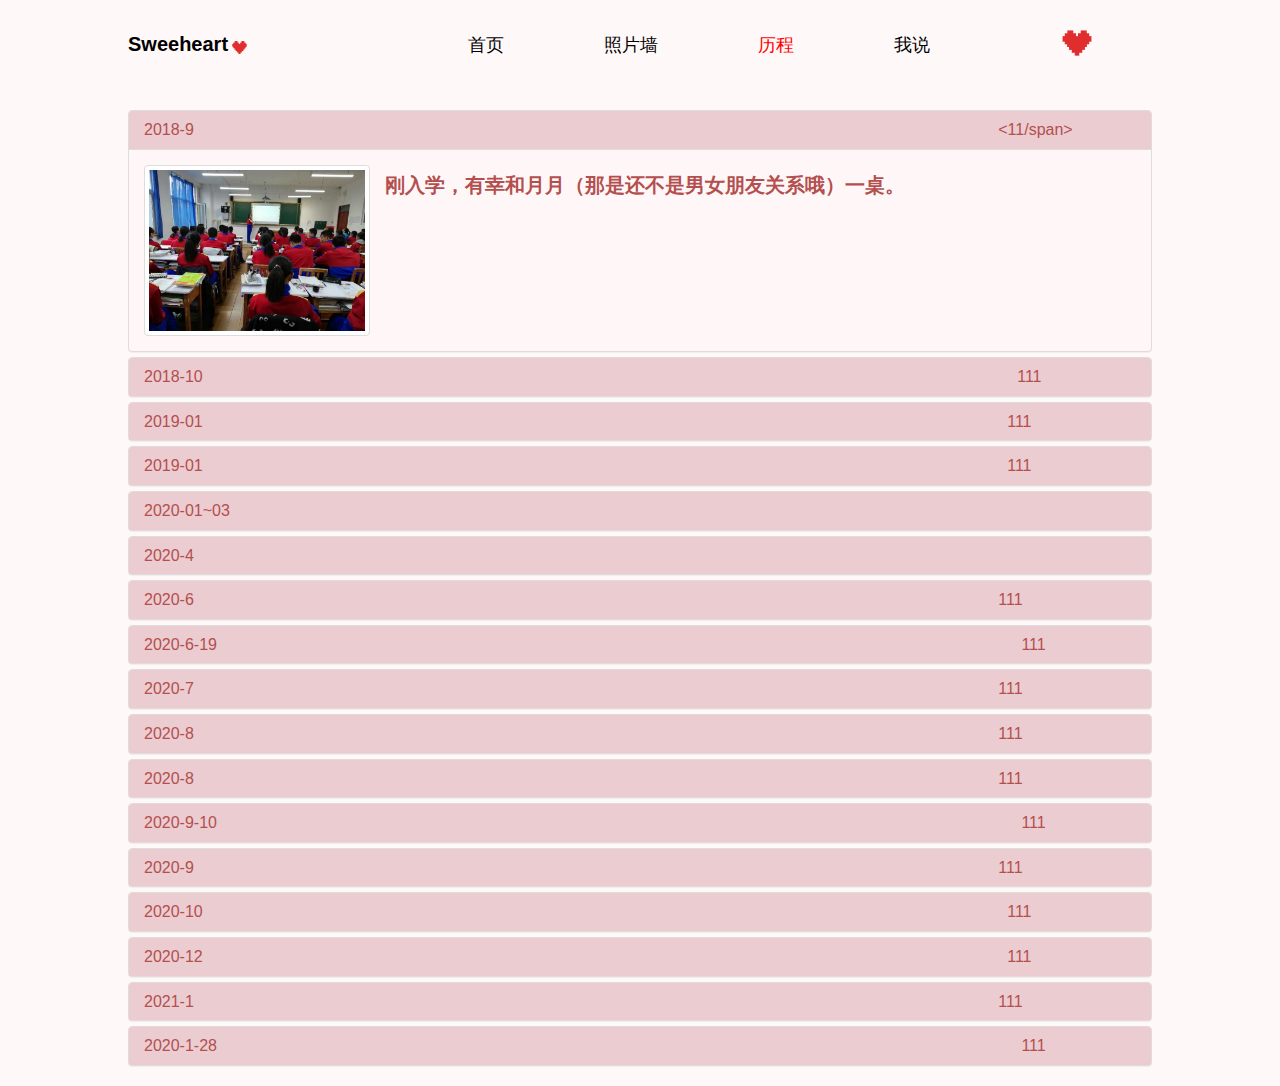
==== commit 2d3b2783: "update" ====
--- a/course.html
+++ b/course.html
@@ -423,41 +423,35 @@
 					<div id="collapse16" class="panel-collapse collapse" role="tabpanel" aria-labelledby="heading16">
 						<div class="panel-body">
 							<div class="row">
-								<div class="col-xs-6 col-md-3">
 									
 										<video controls width="250">
 											<source src="img/our battle.MP4" type="video/MP4">
 										</video>
 									
-							    </div>
+							    
 								<div class="words">
 								网课学习开始，和月月制订了二人计划，但是，一开始确实有一些不太愉快的事情发生，比如上课的时候，突然在公屏打出月月，比如，老胡找谈话说和月的交往问题，比如，阿姨和我聊天。等等， 还有，因为同学，我，太狭隘了，导致，可能会想离开月月，真的不是因为吃醋，我，每次想到以后的日子无法摆脱同学，月“一生悔恨”，真的没有继续的勇气了。
 								<br>每次理综开始battle，每次都会赌一些东西，比如做俯卧撑啦，好有趣呢。
 								<br>
-							</div>
-							</div>
-						</div>
-					</div>
-				</div>
-				<div class="panel panel-default">
-					<div class="panel-heading" role="tab" id="headingTen">
-					  <h4 class="panel-title">
-						<span role="button" data-toggle="collapse" data-parent="#accordion" href="#collapseTen" aria-expanded="true" aria-controls="collapseTen">
-						  2020-8 <span style="margin-left: 800px;">111</span>
-						</span>
-					  </h4>
-					</div>
-					<div id="collapseTen" class="panel-collapse collapse" role="tabpanel" aria-labelledby="headingTen">
-						<div class="panel-body">
-							<div class="row">
-								<div class="col-xs-6 col-md-3">
-									<p class="thumbnail">
-										<img src="img/到新班1.jpg">
-										</p>
-							    </div>
-								<div class="words">
-								虽然，说是要按照成绩分班很烦人，但是，不得不考试考好，再加上我刚刚夏令营，并不是很有信心，结果还好。月也很棒的，我们，都进去了新成立的27班，当然，这也意味着，会有更多的烦心事发生了。
-								我会陪月一起。
+								</div>
+							</div>
+						</div>
+					</div>
+				</div>
+				<div class="panel panel-default">
+					<div class="panel-heading" role="tab" id="heading17">
+					  <h4 class="panel-title">
+						<span role="button" data-toggle="collapse" data-parent="#accordion" href="#collapse17" aria-expanded="true" aria-controls="collapse17">
+						  2020-1-28 <span style="margin-left: 800px;">111</span>
+						</span>
+					  </h4>
+					</div>
+					<div id="collapse17" class="panel-collapse collapse" role="tabpanel" aria-labelledby="heading17">
+						<div class="panel-body">
+							<div class="row">
+								
+								<div class="words">
+								陪月度过了非常重要的几天，月的。。。，虽然每天都会完成很多作业，但是真的好幸福，被月信任并且能够帮月分担，在特殊的时候给月特殊的关心。真的，谢谢月月。
 								</div>
 							</div>
 						</div>
